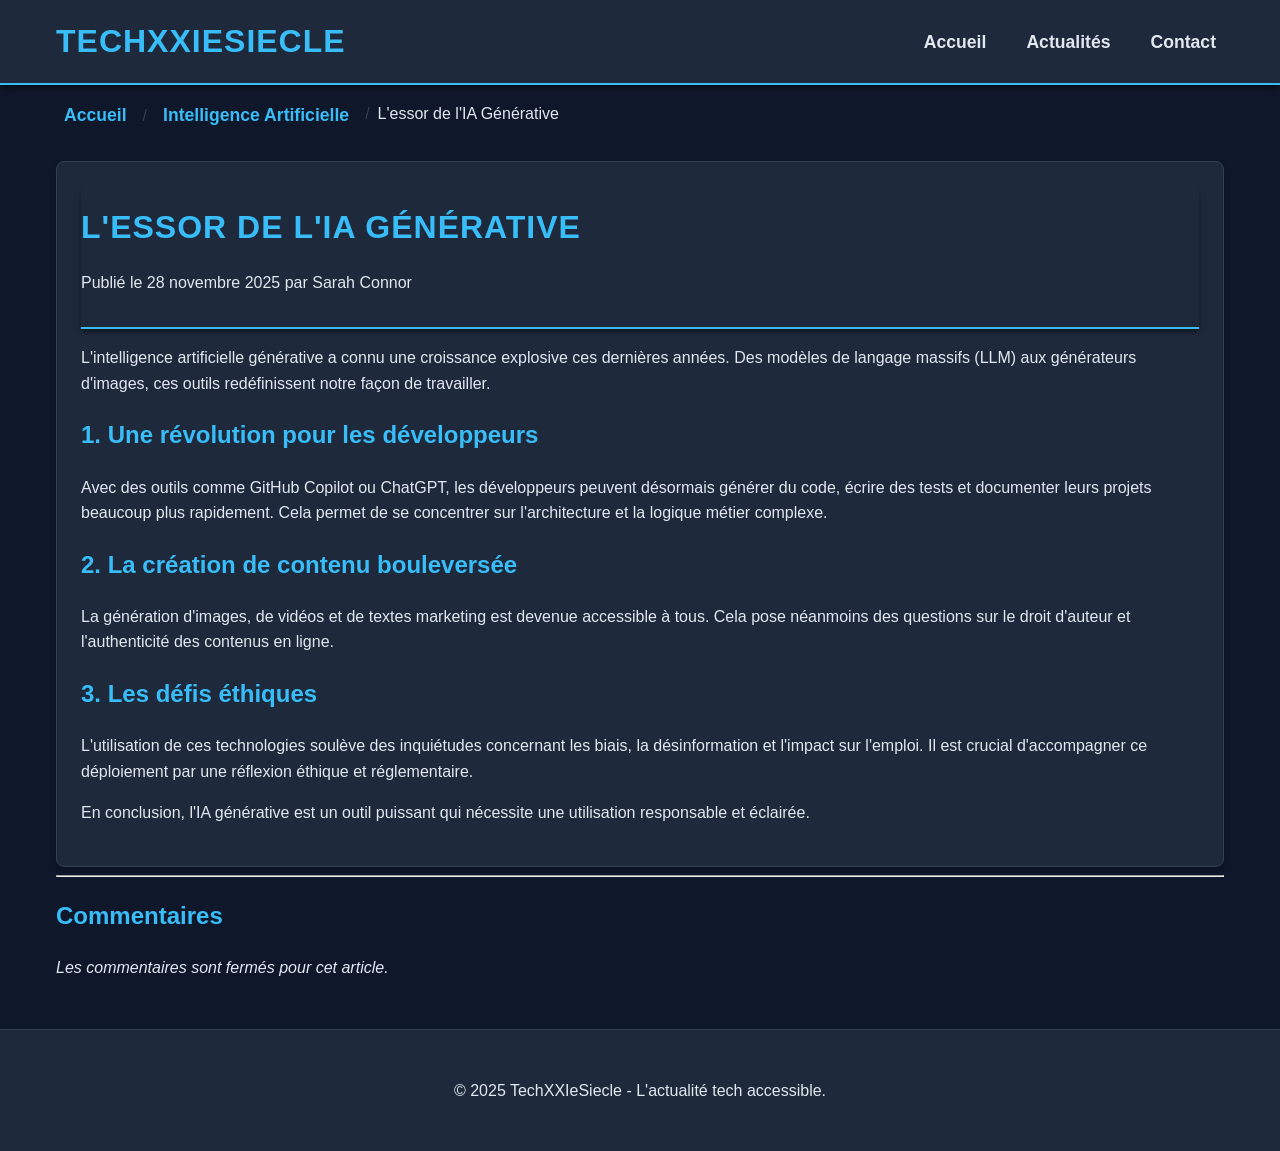
==== article.html @ 756c3767 ".... Ajout fichier ..." ====
<!DOCTYPE html>
<html lang="fr">

<head>
  <meta charset="UTF-8">
  <meta name="viewport" content="width=device-width, initial-scale=1.0">
  <title>L'essor de l'IA Générative - TechXXIeSiecle</title>
  <link rel="stylesheet" href="style.css">
</head>

<body>

  <a href="#maincontent" class="skip-link">Aller au contenu principal</a>

  <header role="banner">
    <div class="container">
      <h1><a href="index.html">TechXXIeSiecle</a></h1>
      <nav aria-label="Menu principal">
        <ul>
          <li><a href="index.html">Accueil</a></li>
          <li><a href="category.html">Actualités</a></li>
          <li><a href="contact.html">Contact</a></li>
        </ul>
      </nav>
    </div>
  </header>

  <main id="maincontent" role="main" class="container">

    <nav aria-label="Fil d'ariane" class="breadcrumb">
      <ol>
        <li><a href="index.html">Accueil</a></li>
        <li><a href="category.html">Intelligence Artificielle</a></li>
        <li aria-current="page">L'essor de l'IA Générative</li>
      </ol>
    </nav>

    <article>
      <header>
        <h1>L'essor de l'IA Générative</h1>
        <p>Publié le <time datetime="2025-11-28">28 novembre 2025</time> par Sarah Connor</p>
      </header>

      <div class="article-content">
        <p>L'intelligence artificielle générative a connu une croissance explosive ces dernières années. Des modèles de
          langage massifs (LLM) aux générateurs d'images, ces outils redéfinissent notre façon de travailler.</p>

        <h2>1. Une révolution pour les développeurs</h2>
        <p>Avec des outils comme GitHub Copilot ou ChatGPT, les développeurs peuvent désormais générer du code, écrire
          des tests et documenter leurs projets beaucoup plus rapidement. Cela permet de se concentrer sur
          l'architecture et la logique métier complexe.</p>

        <h2>2. La création de contenu bouleversée</h2>
        <p>La génération d'images, de vidéos et de textes marketing est devenue accessible à tous. Cela pose néanmoins
          des questions sur le droit d'auteur et l'authenticité des contenus en ligne.</p>

        <h2>3. Les défis éthiques</h2>
        <p>L'utilisation de ces technologies soulève des inquiétudes concernant les biais, la désinformation et l'impact
          sur l'emploi. Il est crucial d'accompagner ce déploiement par une réflexion éthique et réglementaire.</p>

        <p>En conclusion, l'IA générative est un outil puissant qui nécessite une utilisation responsable et éclairée.
        </p>
      </div>
    </article>

    <hr>

    <section id="comments" aria-labelledby="comments-title">
      <h2 id="comments-title">Commentaires</h2>
      <p><em>Les commentaires sont fermés pour cet article.</em></p>
    </section>

  </main>

  <footer role="contentinfo">
    <div class="container">
      <p>&copy; 2025 TechXXIeSiecle - L'actualité tech accessible.</p>
    </div>
  </footer>

</body>

</html>
---- style.css ----
/* 
   TechXXIeSiecle - Accessible Tech Blog Styles 
   Theme: Dark Mode (Dark Slate/Cyan/Purple)
*/

:root {
    /* Colors - Dark Mode */
    --color-bg: #0F172A;
    /* Dark Slate Blue */
    --color-text: #E2E8F0;
    /* Light Grey */
    --color-primary: #38BDF8;
    /* Sky Blue - Headers, Links (High Contrast) */
    --color-primary-dark: #0EA5E9;
    --color-accent: #A78BFA;
    /* Soft Purple - Buttons, Highlights */
    --color-accent-dark: #8B5CF6;
    --color-white: #FFFFFF;
    --color-error: #EF4444;
    /* Red */
    --color-border: #334155;
    /* Dark Grey Blue */
    --color-card-bg: #1E293B;
    /* Slightly lighter dark for cards */

    /* Typography */
    --font-main: 'Segoe UI', 'Roboto', 'Helvetica', sans-serif;
    --line-height: 1.6;
    --spacing-unit: 1rem;
}

/* Reset & Base */
* {
    box-sizing: border-box;
}

body {
    margin: 0;
    padding: 0;
    font-family: var(--font-main);
    background-color: var(--color-bg);
    color: var(--color-text);
    line-height: var(--line-height);
    font-size: 16px;
    /* Base size */
}

/* Accessibility: Focus Styles */
:focus {
    outline: 3px solid var(--color-primary);
    outline-offset: 2px;
}

/* Accessibility: Skip Link */
.skip-link {
    position: absolute;
    top: -9999px;
    left: 50%;
    transform: translateX(-50%);
    background: var(--color-primary);
    color: var(--color-bg);
    padding: 1rem;
    z-index: 1000;
    text-decoration: none;
    font-weight: bold;
    border-radius: 0 0 8px 8px;
}

.skip-link:focus {
    top: 0;
}

/* Layout */
.container {
    max-width: 1200px;
    margin: 0 auto;
    padding: 0 var(--spacing-unit);
}

/* Header */
header {
    background-color: var(--color-card-bg);
    border-bottom: 2px solid var(--color-primary);
    padding: 1rem 0;
    box-shadow: 0 4px 6px -1px rgba(0, 0, 0, 0.5);
}

header .container {
    display: flex;
    justify-content: space-between;
    align-items: center;
    flex-wrap: wrap;
}

h1 {
    margin: 0;
    color: var(--color-primary);
    font-size: 2rem;
    text-transform: uppercase;
    letter-spacing: 1px;
}

h1 a {
    text-decoration: none;
    color: inherit;
}

nav ul {
    list-style: none;
    padding: 0;
    margin: 0;
    display: flex;
    gap: 1.5rem;
}

nav a {
    text-decoration: none;
    color: var(--color-text);
    font-weight: bold;
    font-size: 1.1rem;
    padding: 0.5rem;
    transition: color 0.2s;
}

nav a:hover,
nav a:focus {
    color: var(--color-primary);
    text-decoration: underline;
}

nav a[aria-current="page"] {
    border-bottom: 3px solid var(--color-accent);
    color: var(--color-accent);
}

/* Main Content */
main {
    padding: 2rem 0;
    min-height: 60vh;
}

h2,
h3 {
    color: var(--color-primary);
}

section {
    margin-bottom: 3rem;
}

/* Articles Grid */
.articles-grid {
    display: grid;
    grid-template-columns: repeat(auto-fit, minmax(300px, 1fr));
    gap: 2rem;
}

article {
    background: var(--color-card-bg);
    padding: 1.5rem;
    border: 1px solid var(--color-border);
    border-radius: 8px;
    box-shadow: 0 4px 6px -1px rgba(0, 0, 0, 0.3);
}

article h3 {
    margin-top: 0;
}

article a {
    color: var(--color-primary);
    text-decoration: none;
    font-weight: bold;
}

article a:hover {
    text-decoration: underline;
    color: var(--color-accent);
}

/* Categories Section */
.categories-list {
    list-style: none;
    padding: 0;
    display: flex;
    gap: 1rem;
    flex-wrap: wrap;
}

.categories-list a {
    background: var(--color-card-bg);
    color: var(--color-primary);
    padding: 0.5rem 1rem;
    border: 1px solid var(--color-primary);
    border-radius: 4px;
    text-decoration: none;
    font-weight: bold;
    transition: all 0.2s;
}

.categories-list a:hover,
.categories-list a:focus {
    background: var(--color-primary);
    color: var(--color-bg);
    text-decoration: none;
}

/* Footer */
footer {
    background-color: var(--color-card-bg);
    color: var(--color-text);
    padding: 2rem 0;
    text-align: center;
    margin-top: auto;
    border-top: 1px solid var(--color-border);
}

/* Forms */
.form-group {
    margin-bottom: 1.5rem;
}

label {
    display: block;
    margin-bottom: 0.5rem;
    font-weight: bold;
    color: var(--color-primary);
}

input,
textarea {
    width: 100%;
    padding: 0.8rem;
    background-color: var(--color-card-bg);
    border: 2px solid var(--color-border);
    border-radius: 4px;
    font-size: 1rem;
    font-family: inherit;
    color: var(--color-text);
}

input:focus,
textarea:focus {
    border-color: var(--color-primary);
}

button {
    background-color: var(--color-accent);
    color: var(--color-bg);
    border: none;
    padding: 1rem 2rem;
    font-size: 1.1rem;
    font-weight: bold;
    cursor: pointer;
    border-radius: 4px;
    transition: background 0.2s;
}

button:hover,
button:focus {
    background-color: var(--color-accent-dark);
    color: var(--color-white);
}

/* Breadcrumb */
.breadcrumb {
    margin-bottom: 2rem;
}

.breadcrumb ol {
    list-style: none;
    padding: 0;
    display: flex;
}

.breadcrumb li+li::before {
    content: "/";
    margin: 0 0.5rem;
    color: var(--color-border);
}

.breadcrumb a {
    color: var(--color-primary);
}

/* Error Message */
.error-message {
    background-color: rgba(239, 68, 68, 0.2);
    /* Red with opacity */
    color: #FCA5A5;
    /* Light Red */
    padding: 1rem;
    border: 1px solid var(--color-error);
    border-radius: 4px;
    margin-top: 1rem;
    display: none;
    /* Hidden by default */
}

/* Responsive */
@media (max-width: 768px) {
    header .container {
        flex-direction: column;
        text-align: center;
    }

    nav ul {
        margin-top: 1rem;
        flex-wrap: wrap;
        justify-content: center;
    }
}
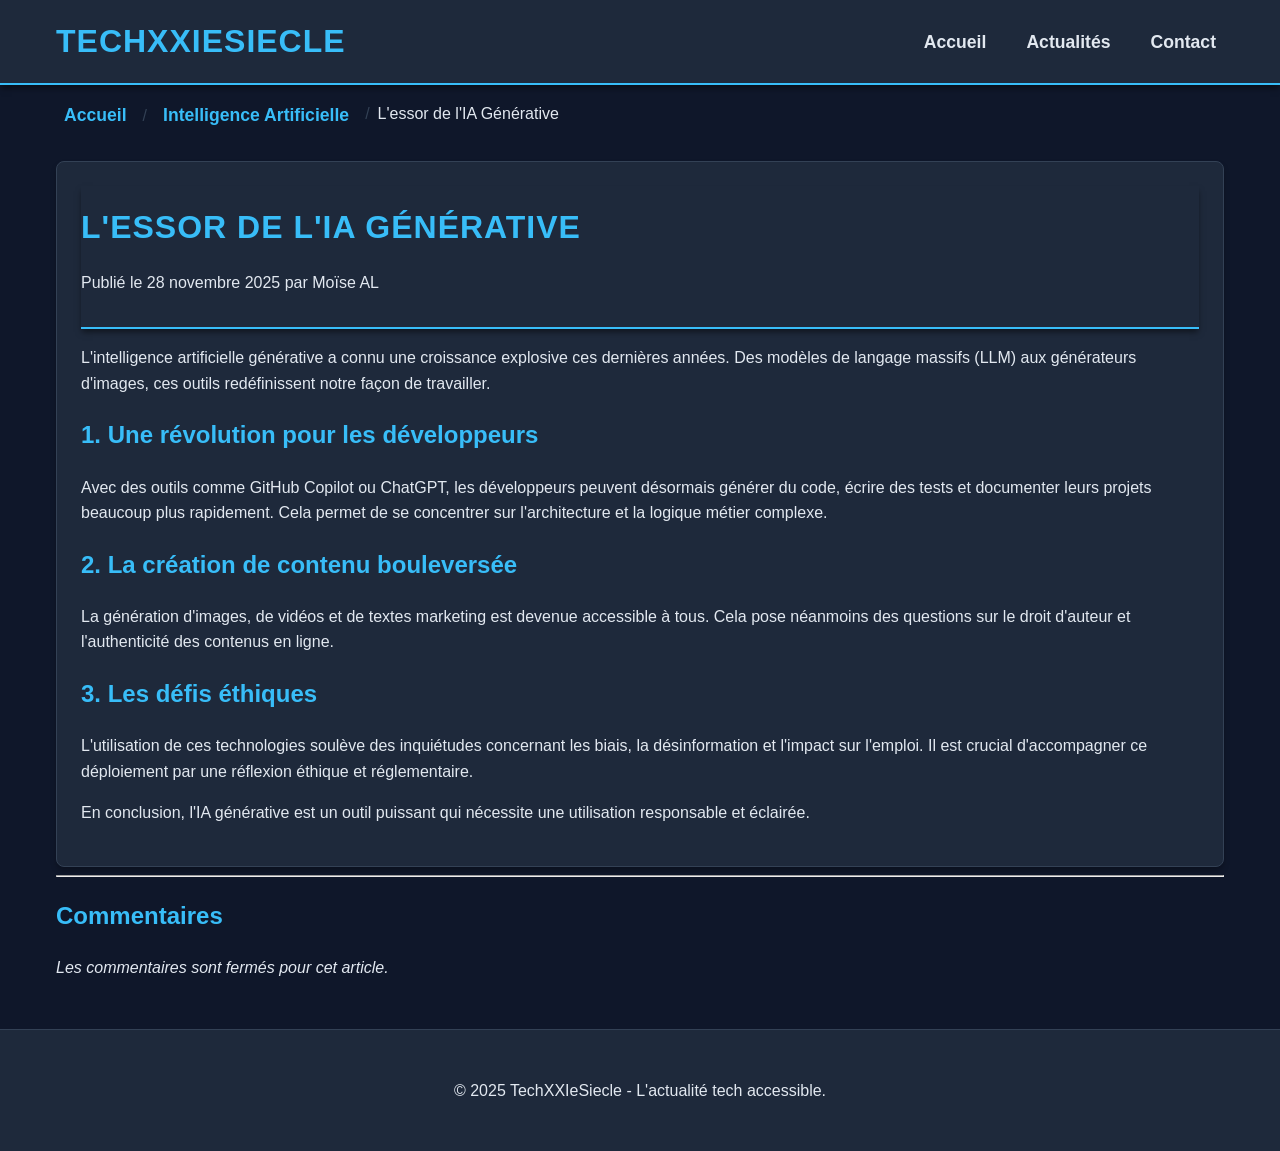
==== commit 93043a50: ".... modif ..." ====
--- a/article.html
+++ b/article.html
@@ -38,7 +38,7 @@
     <article>
       <header>
         <h1>L'essor de l'IA Générative</h1>
-        <p>Publié le <time datetime="2025-11-28">28 novembre 2025</time> par Sarah Connor</p>
+        <p>Publié le <time datetime="2025-11-28">28 novembre 2025</time> par Moïse AL</p>
       </header>
 
       <div class="article-content">
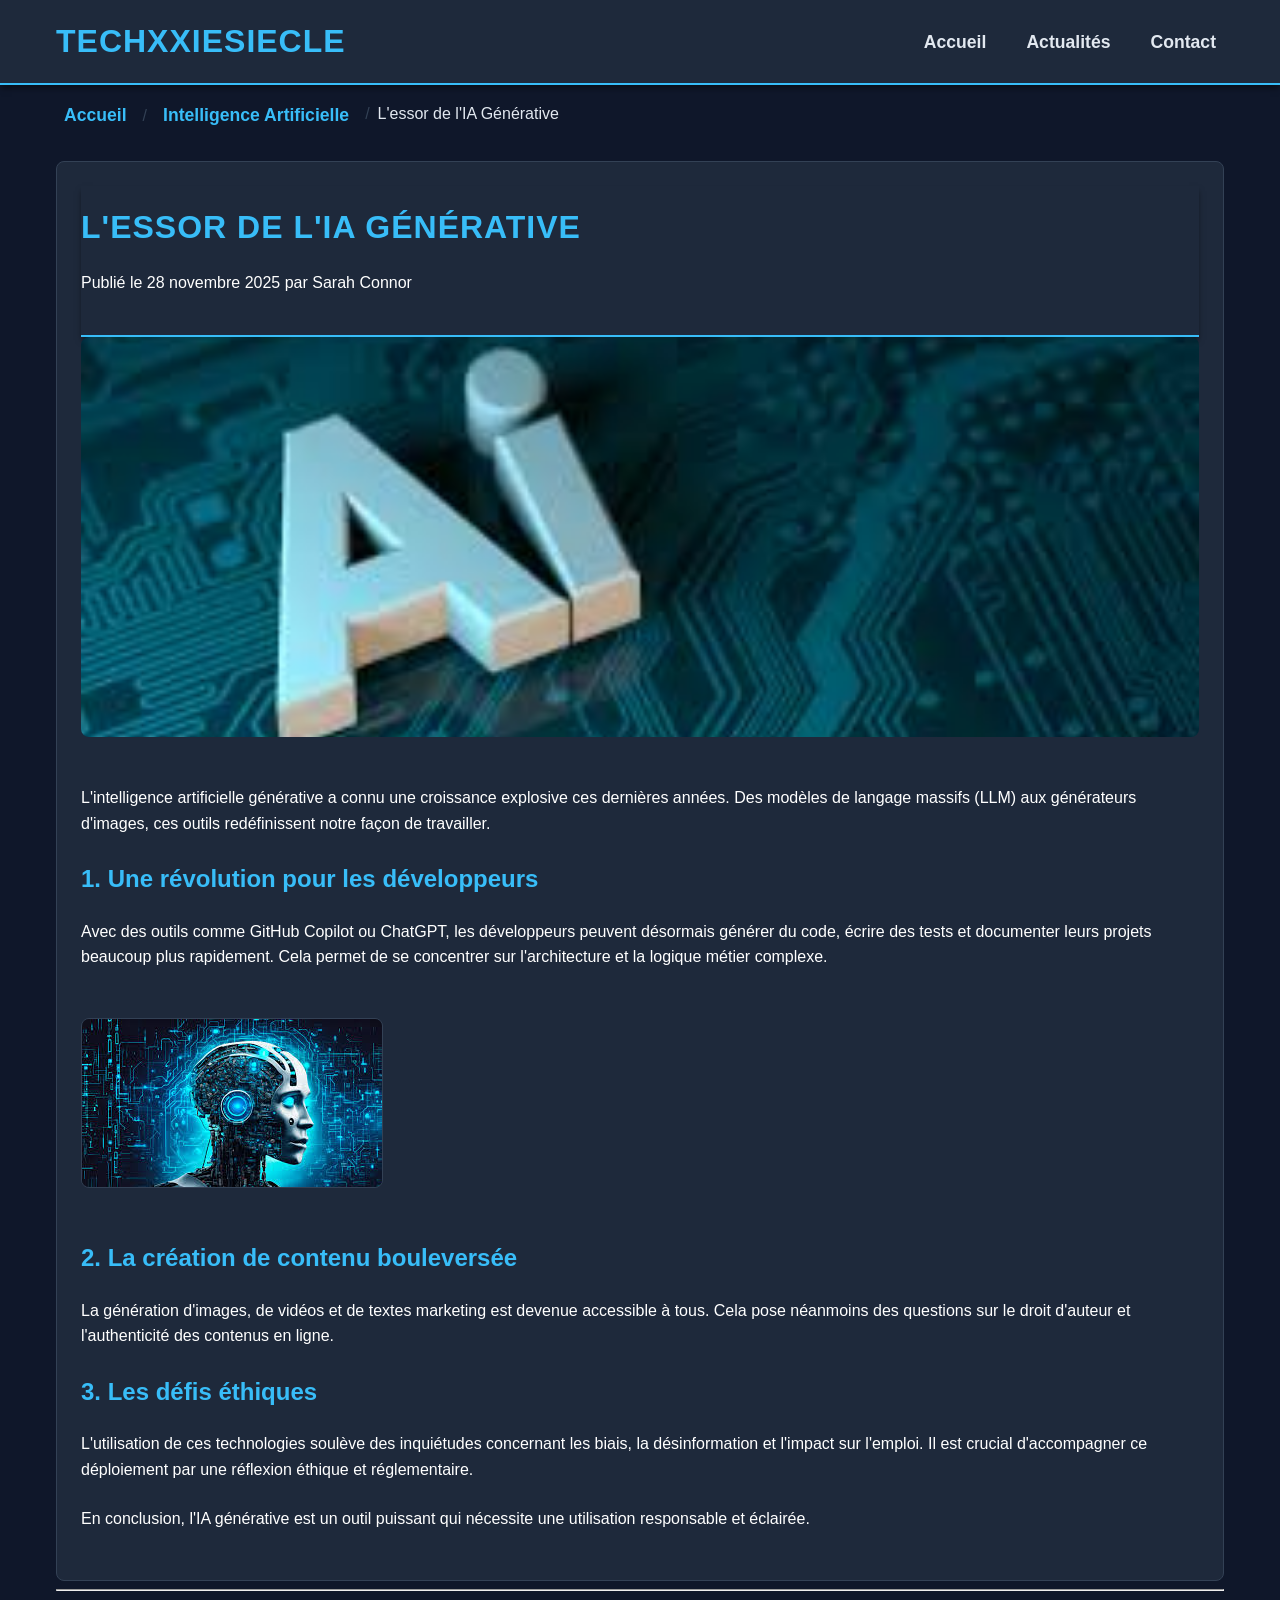
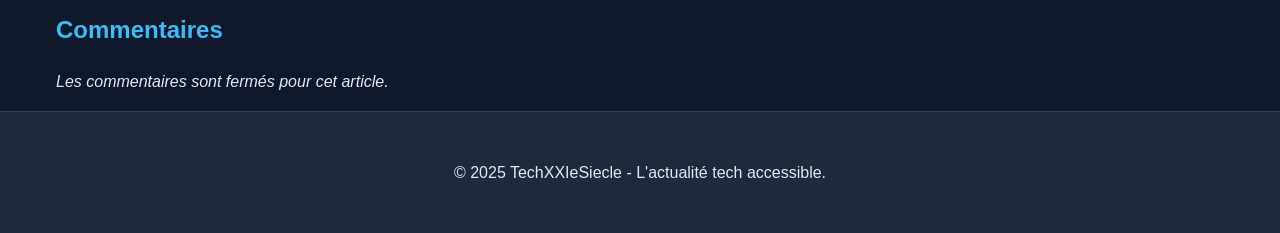
==== commit 3d965f4e: ".... Ajout d'images ...." ====
--- a/article.html
+++ b/article.html
@@ -6,6 +6,23 @@
   <meta name="viewport" content="width=device-width, initial-scale=1.0">
   <title>L'essor de l'IA Générative - TechXXIeSiecle</title>
   <link rel="stylesheet" href="style.css">
+  <style>
+    .article-main-image {
+      width: 100%;
+      max-height: 400px;
+      object-fit: cover;
+      border-radius: 8px;
+      margin-bottom: 2rem;
+    }
+
+    .article-content img {
+      max-width: 100%;
+      height: auto;
+      border-radius: 8px;
+      margin: 1.5rem 0;
+      border: 1px solid var(--color-border);
+    }
+  </style>
 </head>
 
 <body>
@@ -38,8 +55,12 @@
     <article>
       <header>
         <h1>L'essor de l'IA Générative</h1>
-        <p>Publié le <time datetime="2025-11-28">28 novembre 2025</time> par Moïse AL</p>
+        <p>Publié le <time datetime="2025-11-28">28 novembre 2025</time> par Sarah Connor</p>
       </header>
+
+      <img src="images/IA.jpg"
+        alt="Illustration abstraite d'un réseau de neurones artificiels avec des connexions lumineuses"
+        class="article-main-image">
 
       <div class="article-content">
         <p>L'intelligence artificielle générative a connu une croissance explosive ces dernières années. Des modèles de
@@ -49,6 +70,9 @@
         <p>Avec des outils comme GitHub Copilot ou ChatGPT, les développeurs peuvent désormais générer du code, écrire
           des tests et documenter leurs projets beaucoup plus rapidement. Cela permet de se concentrer sur
           l'architecture et la logique métier complexe.</p>
+
+        <img src="images/IA2.jpg"
+          alt="Représentation artistique d'un cerveau numérique interconnecté, symbolisant l'apprentissage profond">
 
         <h2>2. La création de contenu bouleversée</h2>
         <p>La génération d'images, de vidéos et de textes marketing est devenue accessible à tous. Cela pose néanmoins
--- a/style.css
+++ b/style.css
@@ -144,8 +144,9 @@
     color: var(--color-primary);
 }
 
-section {
-    margin-bottom: 3rem;
+article a:hover {
+    text-decoration: underline;
+    color: var(--color-accent);
 }
 
 /* Articles Grid */
@@ -153,29 +154,65 @@
     display: grid;
     grid-template-columns: repeat(auto-fit, minmax(300px, 1fr));
     gap: 2rem;
+    margin-top: 2rem;
 }
 
 article {
-    background: var(--color-card-bg);
-    padding: 1.5rem;
+    background-color: var(--color-card-bg);
     border: 1px solid var(--color-border);
     border-radius: 8px;
-    box-shadow: 0 4px 6px -1px rgba(0, 0, 0, 0.3);
+    padding: 1.5rem;
+    transition: transform 0.2s, box-shadow 0.2s;
+    display: flex;
+    flex-direction: column;
+}
+
+article:hover {
+    transform: translateY(-5px);
+    box-shadow: 0 10px 15px -3px rgba(0, 0, 0, 0.5);
+    border-color: var(--color-primary);
+}
+
+.article-thumb {
+    width: 100%;
+    height: 200px;
+    object-fit: cover;
+    border-radius: 4px;
+    margin-bottom: 1rem;
+    border: 1px solid var(--color-border);
 }
 
 article h3 {
-    margin-top: 0;
-}
-
-article a {
-    color: var(--color-primary);
-    text-decoration: none;
-    font-weight: bold;
-}
-
-article a:hover {
+    margin-top: 0.5rem;
+    margin-bottom: 0.5rem;
+}
+
+article h3 a {
+    color: var(--color-primary);
+    text-decoration: none;
+}
+
+article h3 a:hover {
+    color: var(--color-accent);
     text-decoration: underline;
+}
+
+article p {
+    flex-grow: 1;
+    margin-bottom: 1.5rem;
+    color: var(--color-white);
+}
+
+article>a {
+    color: var(--color-primary);
+    font-weight: bold;
+    text-decoration: none;
+    display: inline-block;
+}
+
+article>a:hover {
     color: var(--color-accent);
+    text-decoration: underline;
 }
 
 /* Categories Section */
